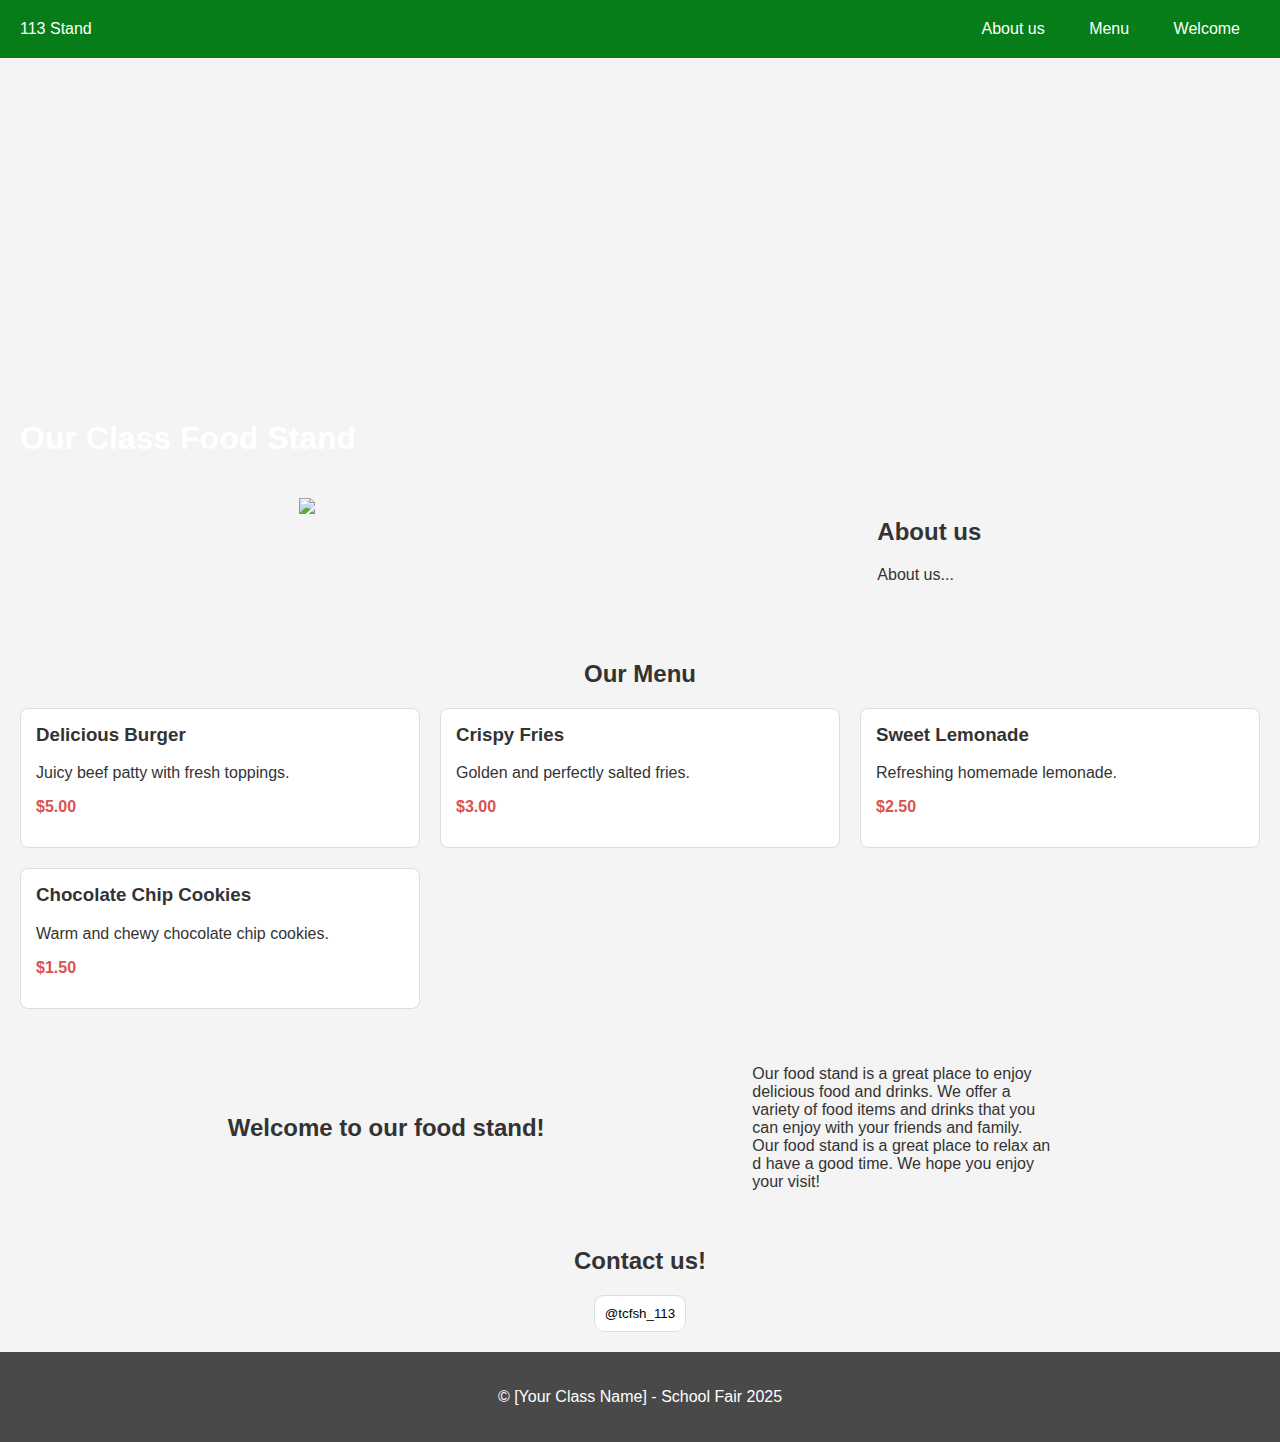
==== index.html @ 3b912c56 "feat: add Instagram contact button and style updates" ====
<!DOCTYPE html>
<html lang="en">
<head>
    <meta charset="UTF-8">
    <meta name="viewport" content="width=device-width, initial-scale=1.0">
    <title>Our Class Food Stand</title>
    <link rel="stylesheet" href="styles/style.css">
    <script src="https://kit.fontawesome.com/ae59b9ae1e.js" 
    crossorigin="anonymous"></script>
</head>
<body>
    <header>
        <div class="title">113 Stand</div>
        <div class="title actions">
            <a href="#about">About us</a>
            <a href="#food-menu">Menu</a>
            <a href="#welcome">Welcome</a>
        </div>
    </header>

    <section class="intro" id="intro">
        <h1 class="header-title">Our Class Food Stand</h1>
    </section>

    <section class="about" id="about">
        <img src="images/about.png">
        <div class="about-body">
            <h2 class="about-body-title">About us</h2>
            <p class="about-body-content">About us...</p>
        </div>
    </section>

    <section id="food-menu">
        <h2>Our Menu</h2>
        <div id="food-items-container">
            </div>
    </section>

    <section class="welcome" id="welcome">
        <h2>Welcome to our food stand!</h2>
        <p>Our food stand is a great place to enjoy delicious food and drinks. 
            We offer a variety of food items and drinks that you can enjoy with 
            your friends and family. Our food stand is a great place to relax an
            d have a good time. We hope you enjoy your visit!</p>
    </section>

    <section class="contact" id="contact">
        <h2>Contact us!</h2>
        <div class="contact-list">
            <a href="https://www.instagram.com/tcfsh_113/">
                <button class="contact-button contact-instagram">
                <i class="fa-brands fa-instagram fa-xl"></i>
                <span>@tcfsh_113</span>
                </button>
            </a>
        </div>
    </section>

    <footer>
        <p>&copy; [Your Class Name] - School Fair 2025</p>
    </footer>

    <script src="./scripts/script.js"></script>
</body>
</html>
---- styles/style.css ----
body {
    font-family: sans-serif;
    margin: 0;
    padding: 0;
    background-color: #f4f4f4;
    color: #333;
}

header {
    padding: 0px;
    padding-bottom: 0px;
    color: white;
    background-color: rgb(6, 125, 24);
    text-align: start;
    position: relative;
    height: fit-content;
    display: flex;
    flex-direction: row;
    justify-content: space-between;
    align-content: center;
    position: sticky;
    top: 0;
    z-index: 1000;
}

footer {
    padding: 20px;
    padding-right: 0px;
    padding-left: 0px;
    background-color: rgb(73, 73, 73);
    color: white;
    text-align: center;
    position: relative;
    bottom: 0;
    width: 100%;
}

header a {
    color: white;
    text-decoration: none;
    padding: 20px;
}

#food-menu {
    padding: 20px;
    text-align: center;
}

#food-items-container {
    display: grid;
    grid-template-columns: repeat(auto-fit, minmax(300px, 1fr));
    /* Responsive grid */
    gap: 20px;
    margin-top: 20px;
}

.title {
    padding: 20px;
}

.intro {
    padding: 20px;
    padding-bottom: 0px;
    color: white;
    text-align: start;
    position: relative;
    height: 100vh;
    max-height: 400px;
    display: flex;
    align-items: flex-end;
    background-image: url("../images/header_background.png");
}

.about {
    display: flex;
    flex-direction: row;
    justify-content: space-evenly;
    margin: 20px;
}

.about img {
    width: 300px;
    height: auto;
}

.food-item {
    background-color: white;
    border: 1px solid #ddd;
    padding: 15px;
    border-radius: 8px;
    text-align: left;
}

.food-item h3 {
    margin-top: 0;
}

.food-item img {
    max-width: 100%;
    height: auto;
    border-radius: 4px;
    margin-bottom: 10px;
}

.food-item .price {
    font-weight: bold;
    color: #d9534f;
}

.welcome {
    margin: 20px;
    display: flex;
    flex-direction: row;
    justify-content: space-evenly;
    align-items: center;
}

.welcome p {
    max-width: 300px;
}

.contact {
    display: flex;
    flex-direction: column;
    justify-content: space-evenly;
    align-items: center;
    margin: 20px;
}

.contact-list {
    display: flex;
    flex-direction: row;
    justify-content: space-between;
    align-items: center;
}

.contact-list button {
    border: solid 1px #ddd;
    background-color: white;
    padding: 10px;
    border-radius: 10px;
    cursor: pointer;
    transition-duration: 0.4s;
}

.contact-instagram:hover {
    color: #fd296d;
    border: solid 1px #fd296d;
}
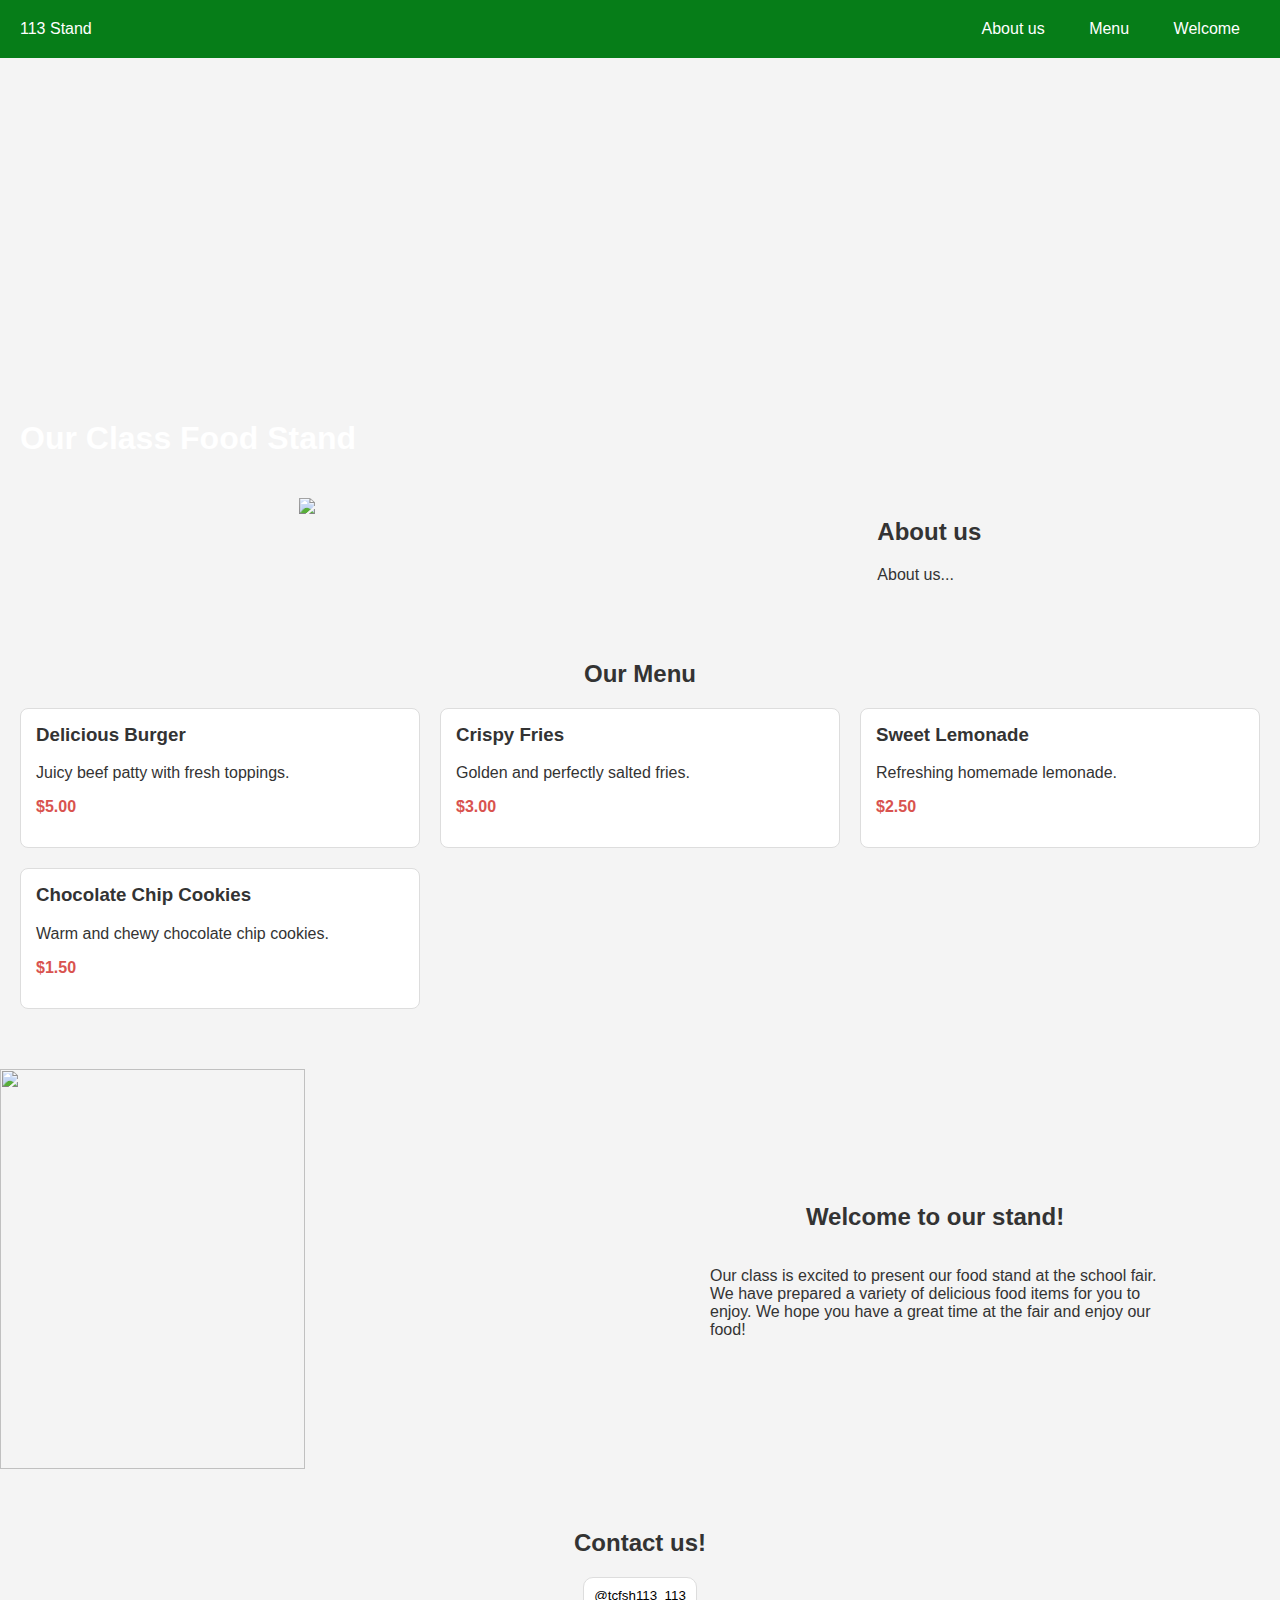
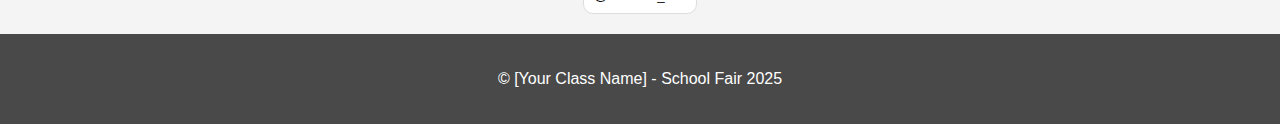
==== commit 94988370: "feat: update welcome section with new image and content" ====
--- a/index.html
+++ b/index.html
@@ -37,20 +37,22 @@
     </section>
 
     <section class="welcome" id="welcome">
-        <h2>Welcome to our food stand!</h2>
-        <p>Our food stand is a great place to enjoy delicious food and drinks. 
-            We offer a variety of food items and drinks that you can enjoy with 
-            your friends and family. Our food stand is a great place to relax an
-            d have a good time. We hope you enjoy your visit!</p>
+        <img src="images/welcome.png">
+        <div class="welcome-body">
+            <h2>Welcome to our stand!</h2>
+            <p>Our class is excited to present our food stand at the school fair. 
+                We have prepared a variety of delicious food items for you to enjoy. 
+                We hope you have a great time at the fair and enjoy our food!</p>
+        </div>
     </section>
 
     <section class="contact" id="contact">
         <h2>Contact us!</h2>
         <div class="contact-list">
-            <a href="https://www.instagram.com/tcfsh_113/">
+            <a href="https://www.instagram.com/tcfsh113_13/">
                 <button class="contact-button contact-instagram">
                 <i class="fa-brands fa-instagram fa-xl"></i>
-                <span>@tcfsh_113</span>
+                <span>@tcfsh113_113</span>
                 </button>
             </a>
         </div>
--- a/styles/style.css
+++ b/styles/style.css
@@ -109,14 +109,31 @@
 
 .welcome {
     margin: 20px;
+    margin-left: 0;
     display: flex;
     flex-direction: row;
-    justify-content: space-evenly;
+    justify-content: start;
     align-items: center;
 }
 
 .welcome p {
-    max-width: 300px;
+    max-width: 50vh;
+}
+
+.welcome img {
+    width: 50%;
+    height: 400px;
+    object-fit: cover;
+}
+
+.welcome-body {
+    width: 50%;
+    height: 400px;
+    display: flex;
+    flex-direction: column;
+    justify-content: center;
+    align-items: center;
+    margin: 20px;
 }
 
 .contact {
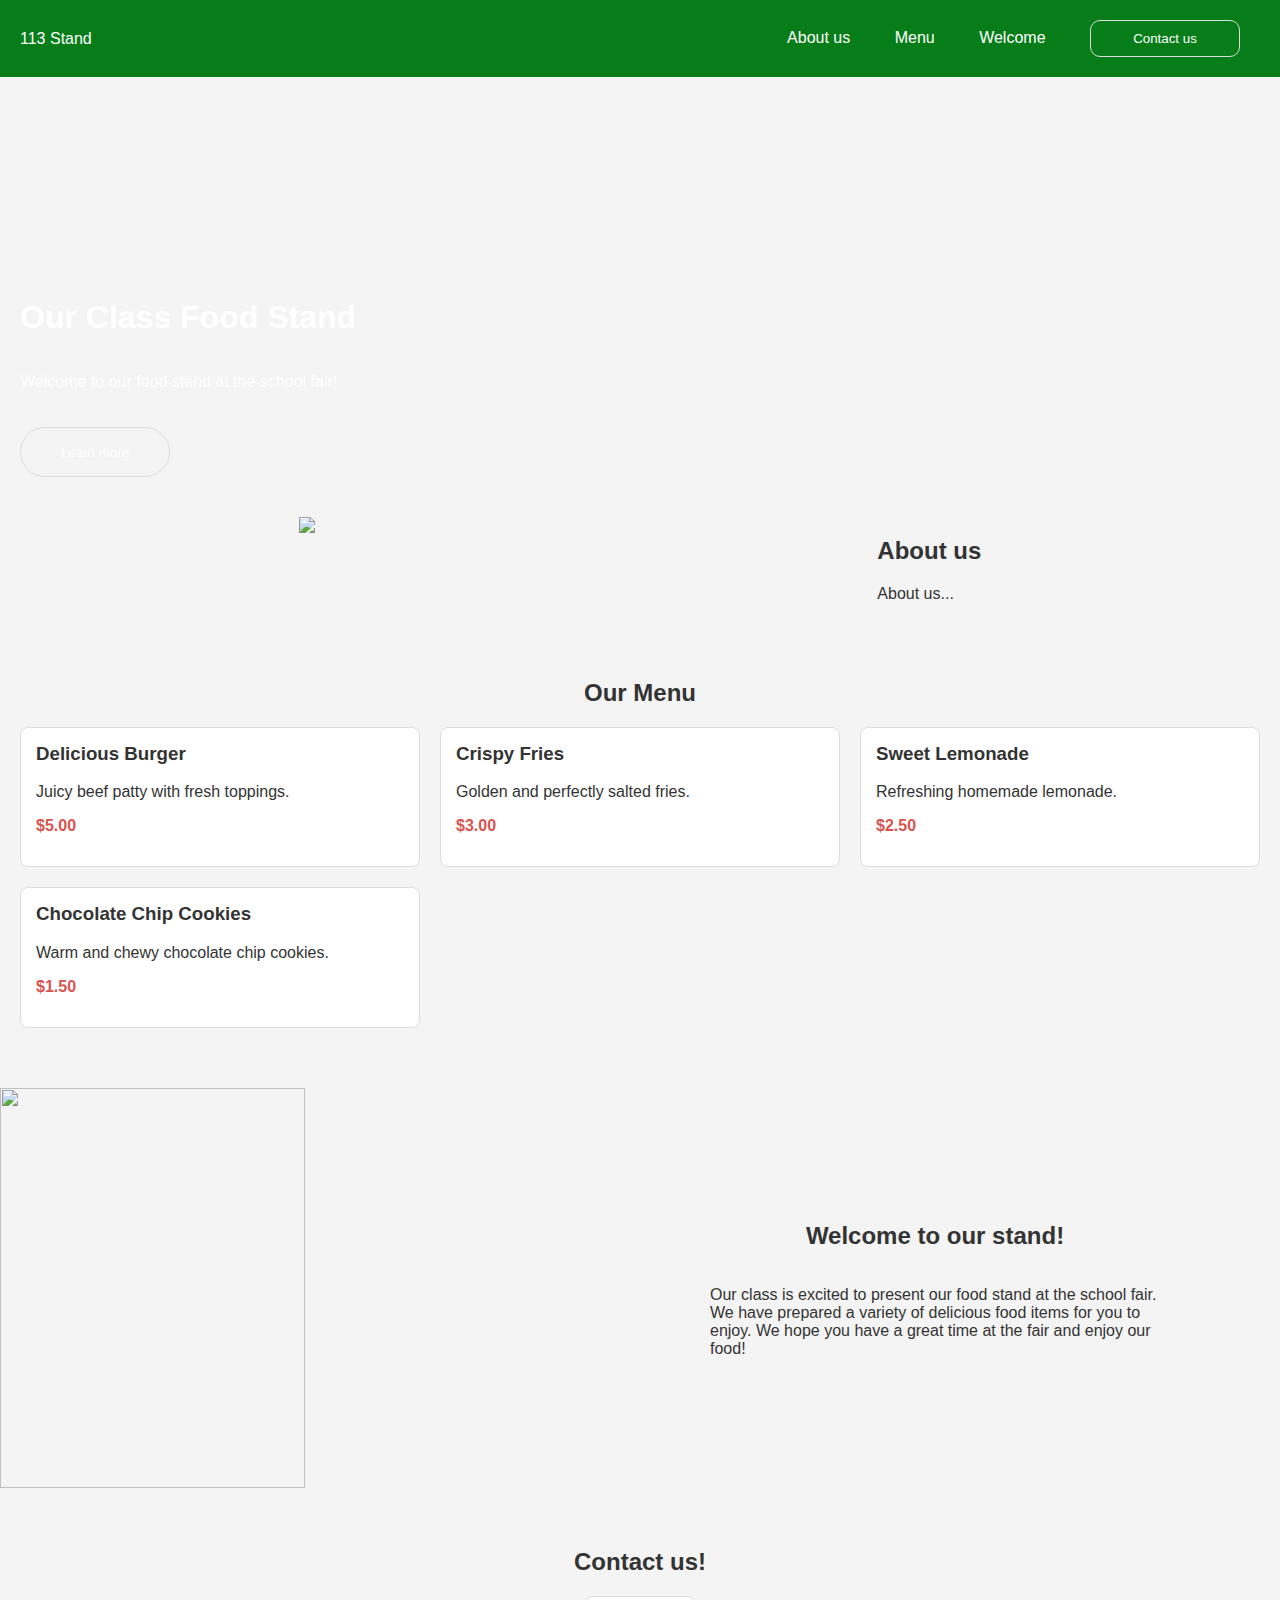
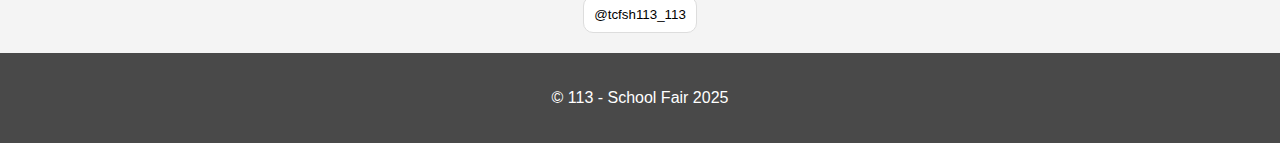
==== commit 2049a657: "feat: enhance header with contact button and update intro section" ====
--- a/index.html
+++ b/index.html
@@ -15,11 +15,24 @@
             <a href="#about">About us</a>
             <a href="#food-menu">Menu</a>
             <a href="#welcome">Welcome</a>
+            <a href="#contact">
+                <button class="header-contact-button">
+                    <i class="fa-solid fa-envelope fa-lg"></i>
+                    <span>Contact us</span>
+                </button>
+            </a>
         </div>
     </header>
 
     <section class="intro" id="intro">
         <h1 class="header-title">Our Class Food Stand</h1>
+        <p class="header-subtitle">Welcome to our food stand at the school fair!</p>
+        <a href="#about">
+            <button class="header-button">
+                <span>Learn more</span>
+                <i class="fa-solid fa-arrow-right"></i>
+            </button>
+        </a>
     </section>
 
     <section class="about" id="about">
@@ -59,7 +72,7 @@
     </section>
 
     <footer>
-        <p>&copy; [Your Class Name] - School Fair 2025</p>
+        <p>&copy; 113 - School Fair 2025</p>
     </footer>
 
     <script src="./scripts/script.js"></script>
--- a/styles/style.css
+++ b/styles/style.css
@@ -18,6 +18,7 @@
     flex-direction: row;
     justify-content: space-between;
     align-content: center;
+    align-items: center;
     position: sticky;
     top: 0;
     z-index: 1000;
@@ -39,6 +40,17 @@
     color: white;
     text-decoration: none;
     padding: 20px;
+}
+
+.header-contact-button {
+    border: solid 1px #ddd;
+    background-color: transparent;
+    padding: 10px;
+    border-radius: 10px;
+    cursor: pointer;
+    transition-duration: 0.4s;
+    color: white;
+    width: 150px;;
 }
 
 #food-menu {
@@ -67,8 +79,27 @@
     height: 100vh;
     max-height: 400px;
     display: flex;
-    align-items: flex-end;
+    align-items: start;
+    justify-content: end;
     background-image: url("../images/header_background.png");
+    flex-direction: column;
+}
+
+.intro a {
+    padding: 20px;
+    padding-left: 0px;
+}
+
+.header-button {
+    width: 150px;
+    height: 50px;
+    border: solid 1px #ddd;
+    background-color: transparent;
+    padding: 10px;
+    border-radius: 75px;
+    cursor: pointer;
+    transition-duration: 0.4s;
+    color: white;
 }
 
 .about {
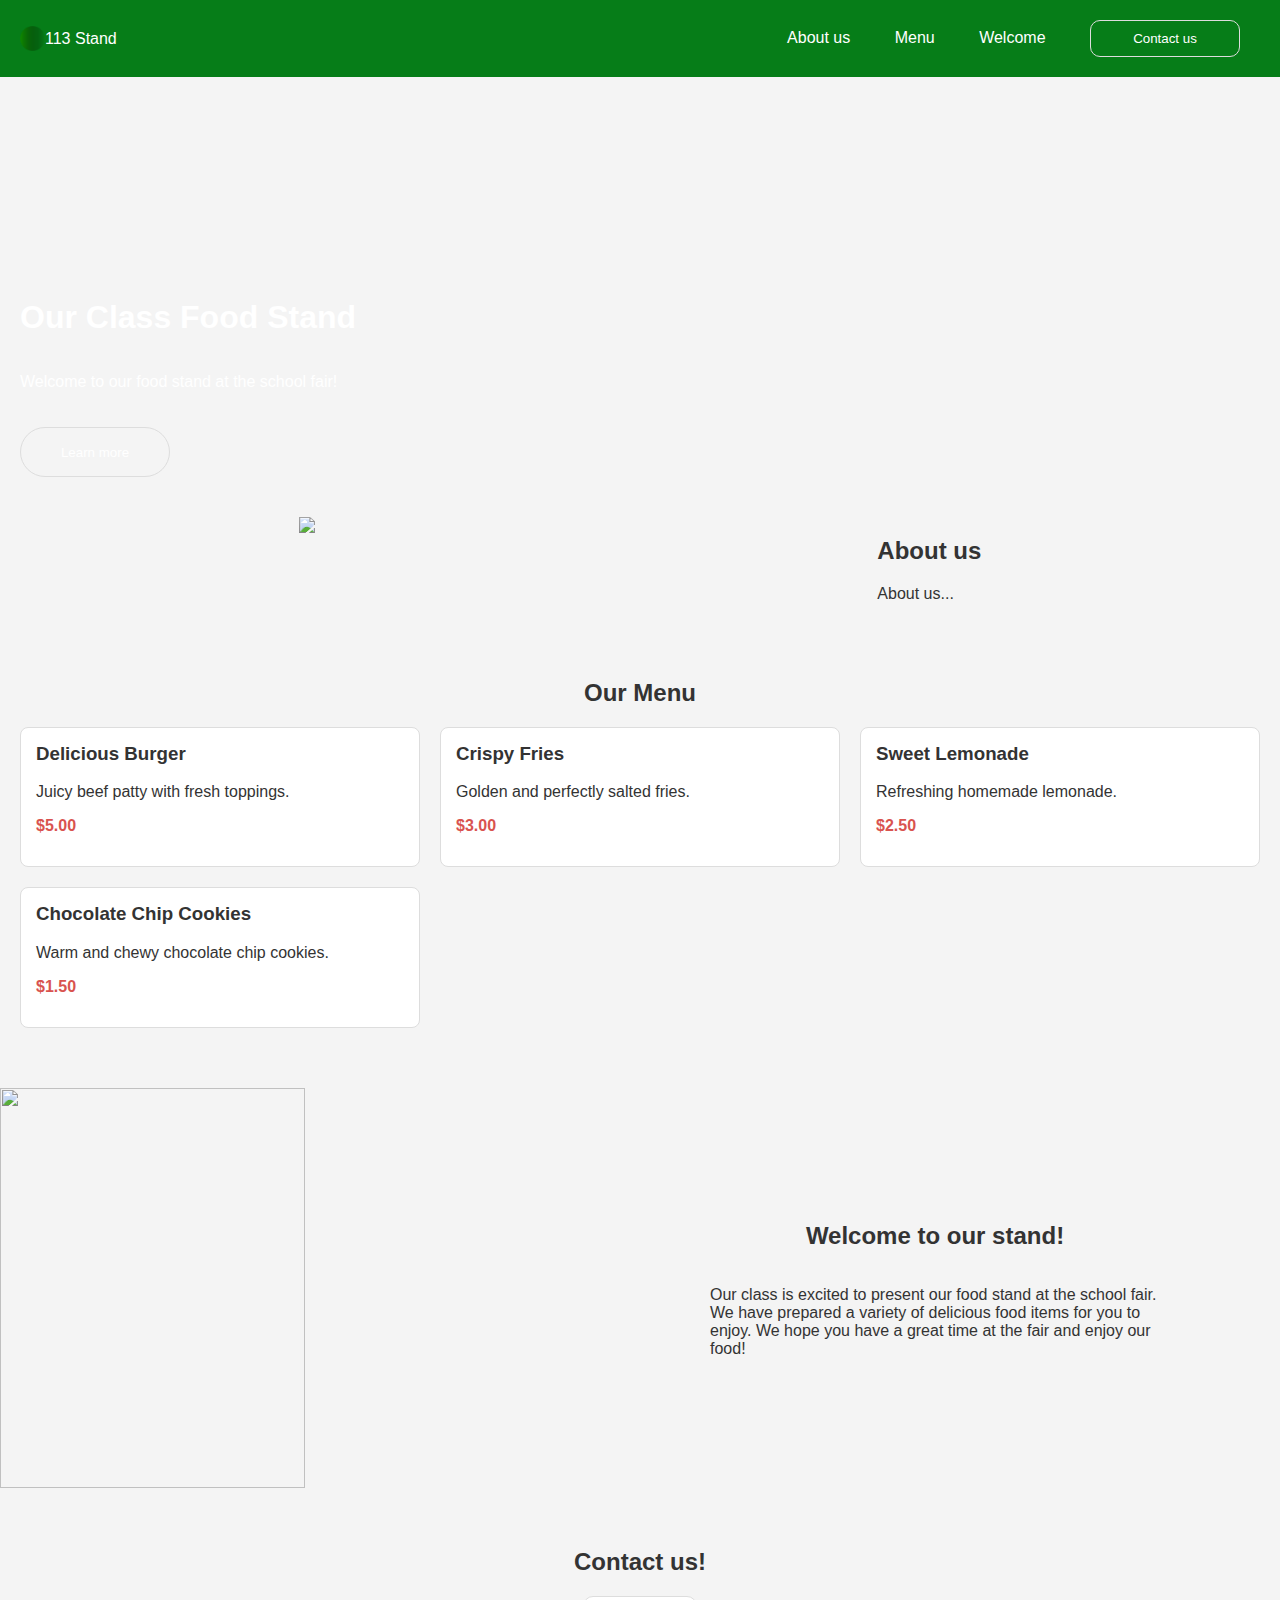
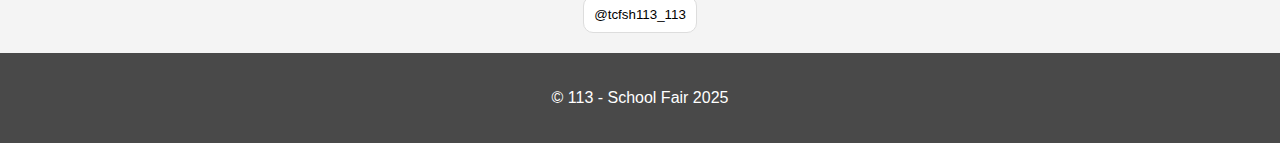
==== commit 948040ac: "feat: add favicon and logo to header, update title and styles" ====
--- a/index.html
+++ b/index.html
@@ -3,14 +3,19 @@
 <head>
     <meta charset="UTF-8">
     <meta name="viewport" content="width=device-width, initial-scale=1.0">
-    <title>Our Class Food Stand</title>
+    <title>113 Food Stand</title>
     <link rel="stylesheet" href="styles/style.css">
+    <link rel="shortcut icon" href="images/favicon.ico" type="image/x-icon" />
+    <link rel="icon" href="images/favicon.ico" type="image/ico" />
     <script src="https://kit.fontawesome.com/ae59b9ae1e.js" 
     crossorigin="anonymous"></script>
 </head>
 <body>
     <header>
-        <div class="title">113 Stand</div>
+        <div class="title logo">
+            <img src="images/logo.png" alt="113 Stand Logo">
+            113 Stand
+        </div>
         <div class="title actions">
             <a href="#about">About us</a>
             <a href="#food-menu">Menu</a>
--- a/styles/style.css
+++ b/styles/style.css
@@ -40,6 +40,11 @@
     color: white;
     text-decoration: none;
     padding: 20px;
+}
+
+header div img {
+    width: 25px;
+    height: auto;
 }
 
 .header-contact-button {
@@ -68,6 +73,13 @@
 
 .title {
     padding: 20px;
+}
+
+.logo {
+    width: 150px;
+    display: flex;
+    flex-direction: row;
+    align-items: center;
 }
 
 .intro {
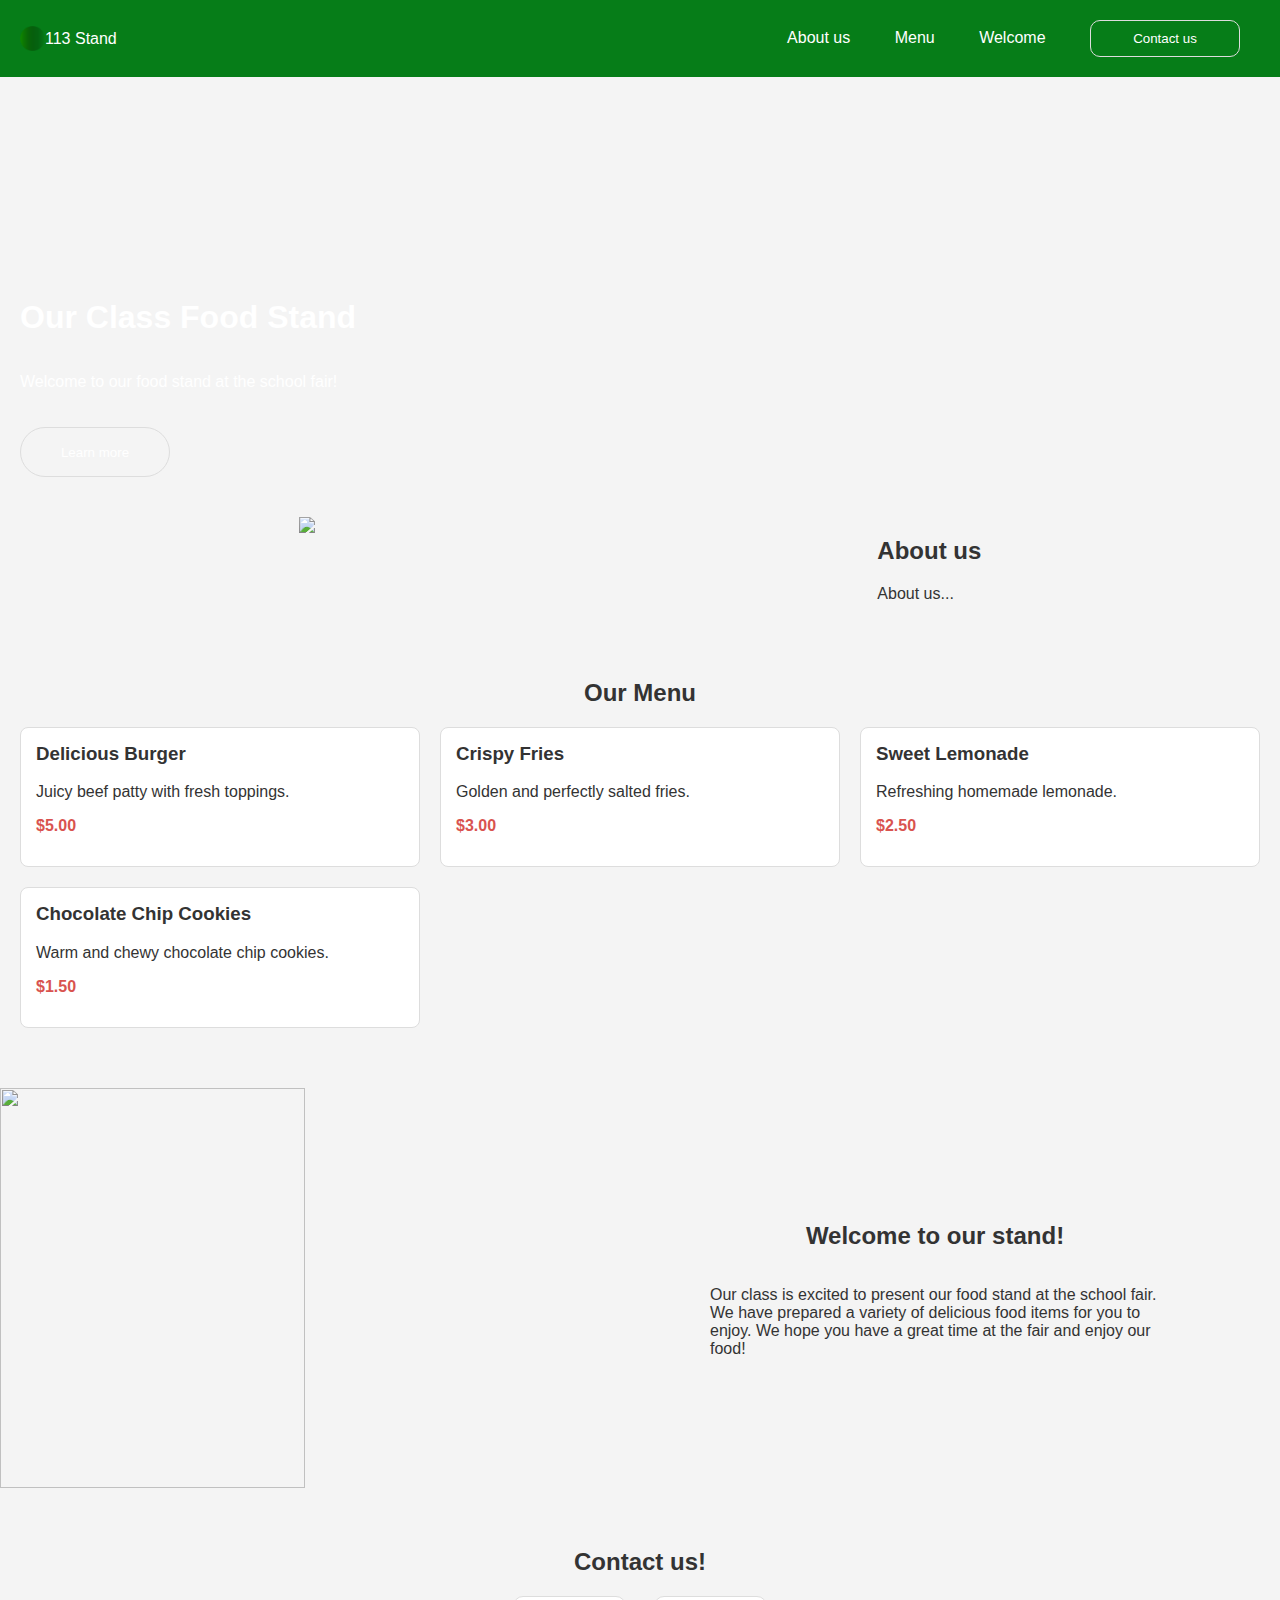
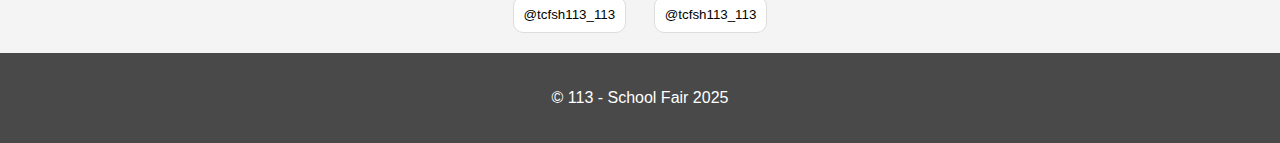
==== commit 1bad8c3c: "feat: add Threads contact button and update contact list styles" ====
--- a/index.html
+++ b/index.html
@@ -73,6 +73,12 @@
                 <span>@tcfsh113_113</span>
                 </button>
             </a>
+            <a href="https://www.threads.net/@tcfsh113_13">
+                <button class="contact-button contact-threads">
+                <i class="fa-brands fa-threads fa-xl"></i>
+                <span>@tcfsh113_113</span>
+                </button>
+            </a>
         </div>
     </section>
 
--- a/styles/style.css
+++ b/styles/style.css
@@ -190,8 +190,9 @@
 .contact-list {
     display: flex;
     flex-direction: row;
-    justify-content: space-between;
-    align-items: center;
+    justify-content: space-evenly;
+    align-items: center;
+    width: 25%;
 }
 
 .contact-list button {
@@ -206,4 +207,65 @@
 .contact-instagram:hover {
     color: #fd296d;
     border: solid 1px #fd296d;
+}
+
+.contact-threads:hover {
+    color: #1b1b1b;
+    border: solid 1px #1b1b1b;
+}
+
+@media (max-width: 768px) {
+    header {
+        display: flex;
+        flex-direction: column;
+        vertical-align: middle;
+    }
+
+    .actions {
+        display: flex;
+        flex-direction: row;
+        justify-content: space-between;
+        align-items: center;
+        width: 100%;
+        padding: 0px;
+    }
+
+    .actions a {
+        text-align: center;
+    }
+
+    .header-contact-button {
+        width: 100%;
+    }
+
+
+    .about {
+        flex-direction: column;
+    }
+
+    .about img {
+        width: 100%;
+    }
+
+    .welcome {
+        flex-direction: column;
+        margin-right: 0px;
+    }
+
+    .welcome img {
+        width: 100%;
+        height: 300px;
+        object-fit: cover;
+    }
+
+    .welcome-body {
+        width: 90%;
+        height: fit-content;
+        justify-content: start;
+    }
+
+    .contact-list {
+        flex-direction: column;
+    }
+    
 }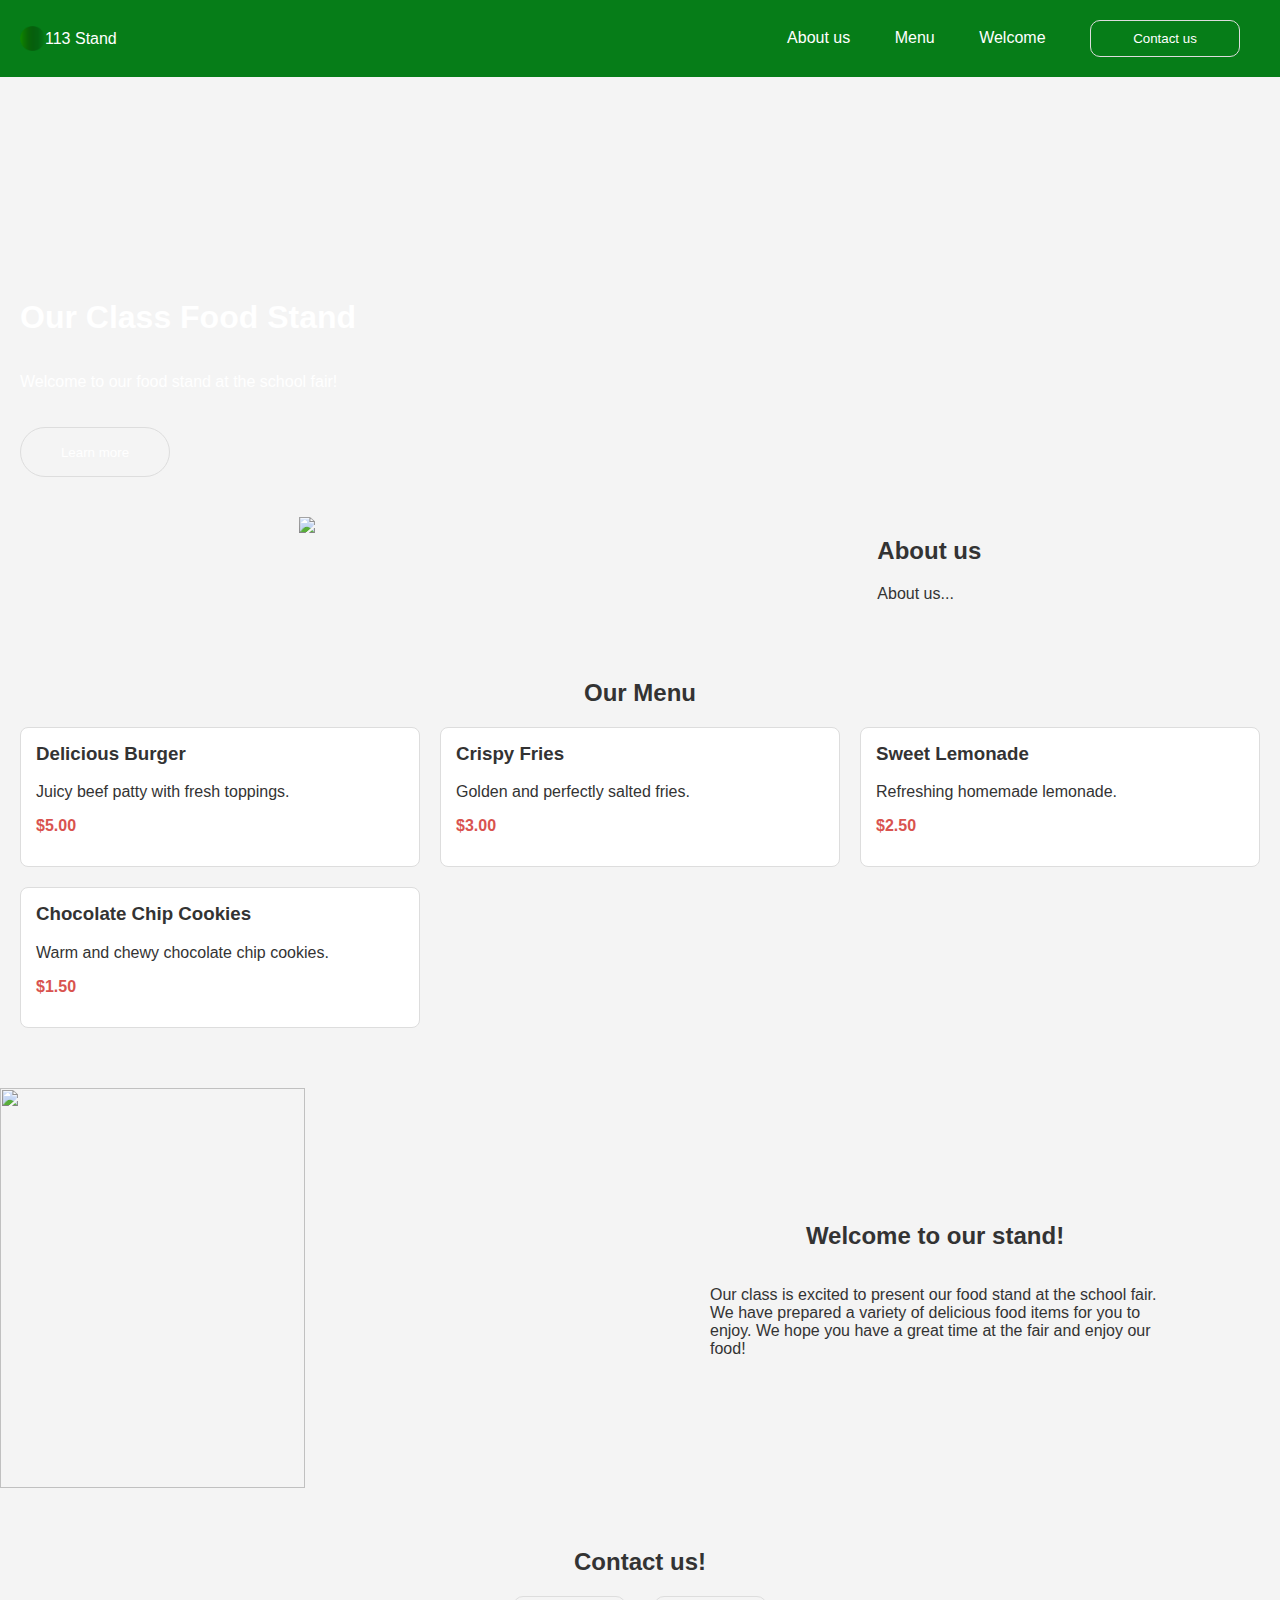
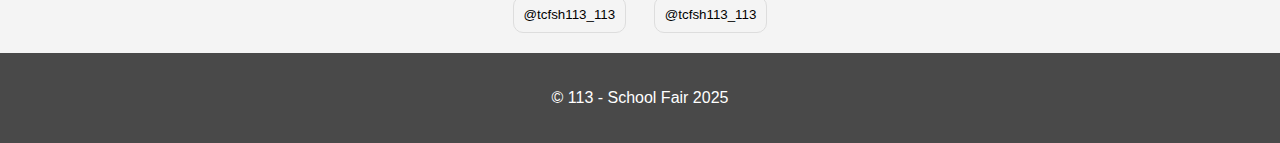
==== commit 2b16691c: "feat: add meta tags for description and keywords to improve SEO" ====
--- a/index.html
+++ b/index.html
@@ -3,6 +3,8 @@
 <head>
     <meta charset="UTF-8">
     <meta name="viewport" content="width=device-width, initial-scale=1.0">
+    <meta name="description" content="113 Food Stand - School Fair 2025">
+    <meta name="keywords" content="113, food stand, school fair, class project, food menu">
     <title>113 Food Stand</title>
     <link rel="stylesheet" href="styles/style.css">
     <link rel="shortcut icon" href="images/favicon.ico" type="image/x-icon" />
--- a/styles/style.css
+++ b/styles/style.css
@@ -55,7 +55,12 @@
     cursor: pointer;
     transition-duration: 0.4s;
     color: white;
-    width: 150px;;
+    width: 150px;
+}
+
+.header-contact-button:hover {
+    color: rgb(6, 125, 24);
+    background-color: white;
 }
 
 #food-menu {
@@ -114,6 +119,12 @@
     color: white;
 }
 
+.header-button:hover {
+    color: white;
+    background-color: rgb(6, 125, 24);
+    border-color: rgb(6, 125, 24);
+}
+
 .about {
     display: flex;
     flex-direction: row;
@@ -132,6 +143,14 @@
     padding: 15px;
     border-radius: 8px;
     text-align: left;
+    transition-duration: 0.4s;
+}
+
+.food-item:hover {
+    box-shadow: 0 4px 8px rgba(0, 0, 0, 0.2);
+    transition: transform 0.2s;
+    transform: scale(1.02);
+    border-color: rgb(6, 125, 24);
 }
 
 .food-item h3 {
@@ -197,7 +216,7 @@
 
 .contact-list button {
     border: solid 1px #ddd;
-    background-color: white;
+    background-color: transparent;
     padding: 10px;
     border-radius: 10px;
     cursor: pointer;
@@ -209,9 +228,21 @@
     border: solid 1px #fd296d;
 }
 
+.contact-instagram:focus {
+    color: white;
+    border: solid 1px #fd296d;
+    background-color: #fd296d;
+}
+
 .contact-threads:hover {
     color: #1b1b1b;
     border: solid 1px #1b1b1b;
+}
+
+.contact-threads:focus {
+    color: white;
+    border: solid 1px #1b1b1b;
+    background-color: #1b1b1b;
 }
 
 @media (max-width: 768px) {
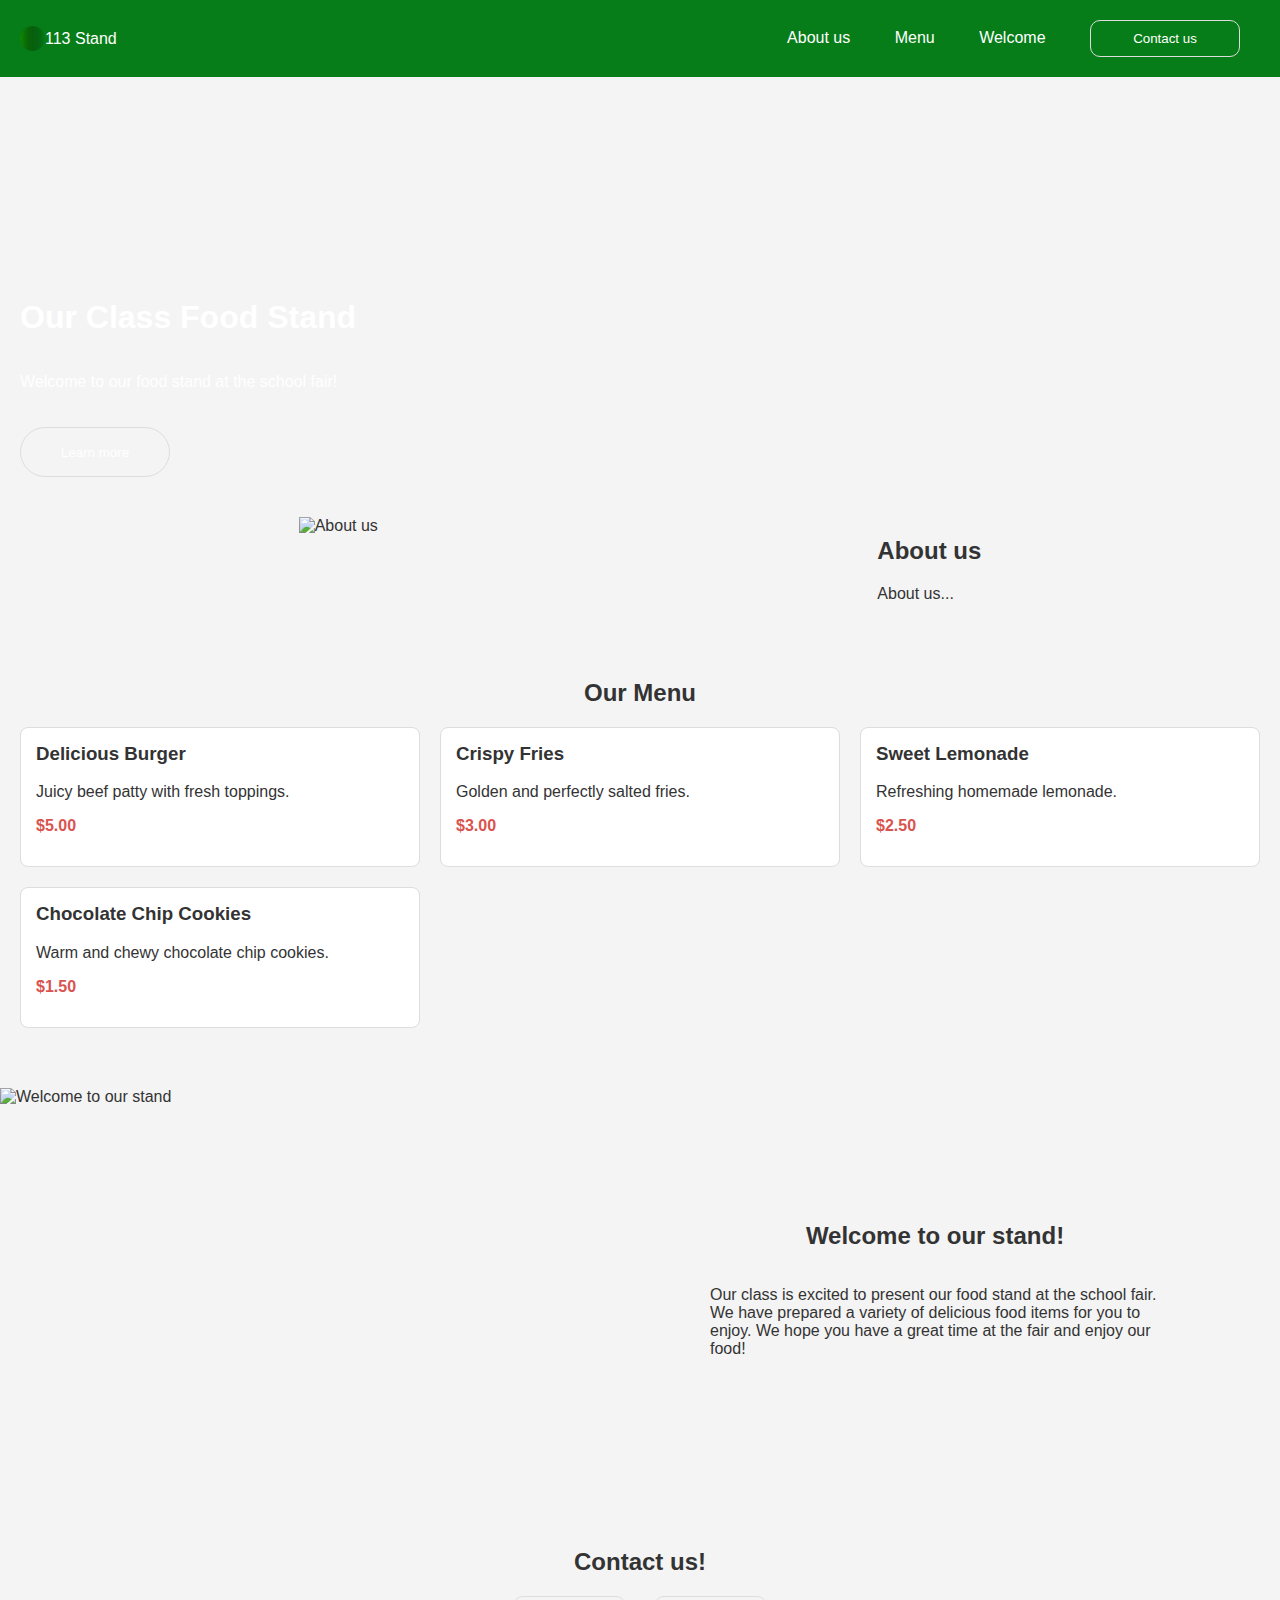
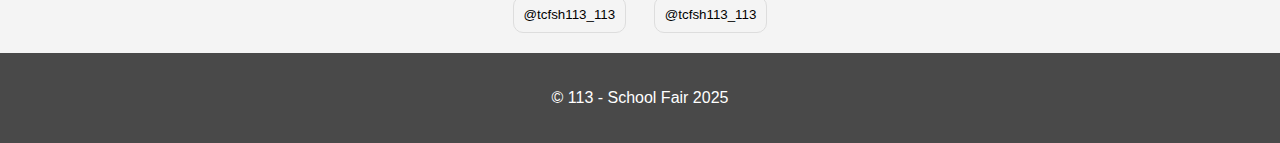
==== commit e2a526fb: "feat: alt text" ====
--- a/index.html
+++ b/index.html
@@ -43,7 +43,7 @@
     </section>
 
     <section class="about" id="about">
-        <img src="images/about.png">
+        <img src="images/about.png" alt="About us">
         <div class="about-body">
             <h2 class="about-body-title">About us</h2>
             <p class="about-body-content">About us...</p>
@@ -57,7 +57,7 @@
     </section>
 
     <section class="welcome" id="welcome">
-        <img src="images/welcome.png">
+        <img src="images/welcome.png" alt="Welcome to our stand">
         <div class="welcome-body">
             <h2>Welcome to our stand!</h2>
             <p>Our class is excited to present our food stand at the school fair. 
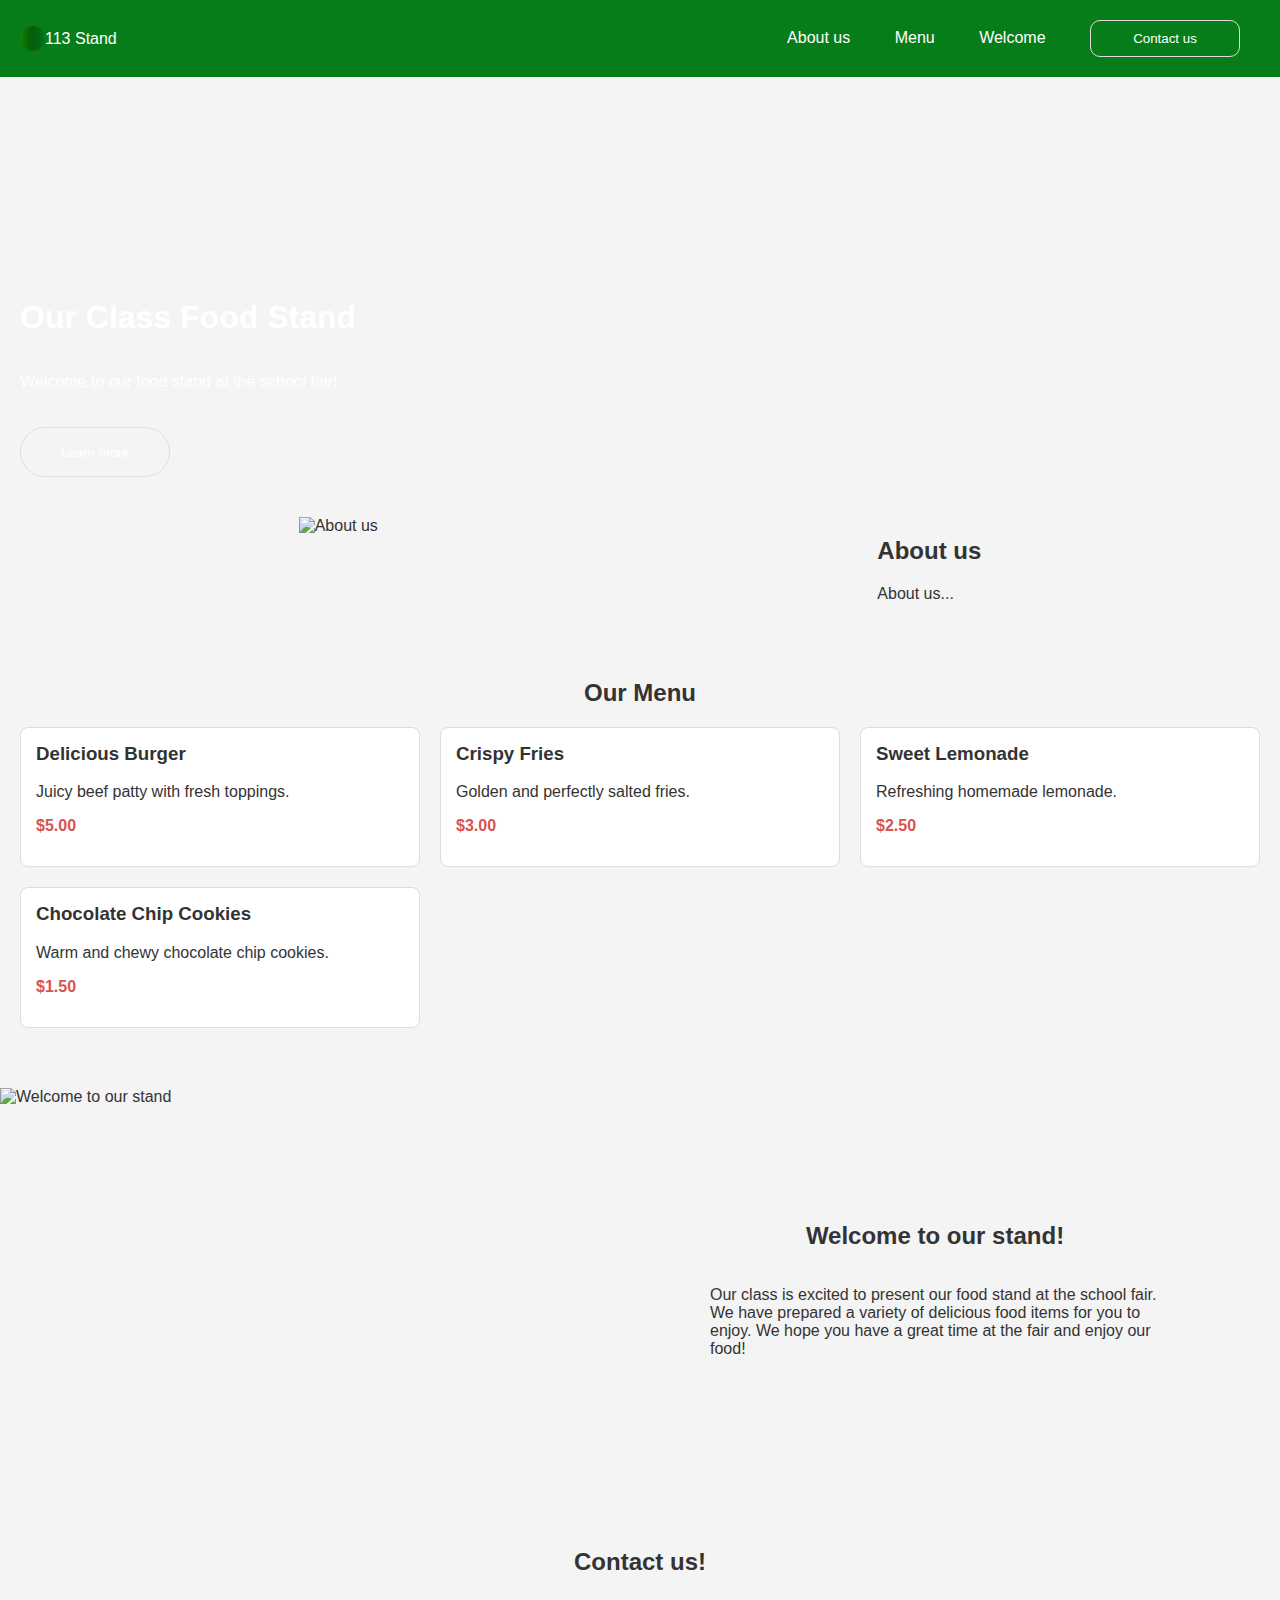
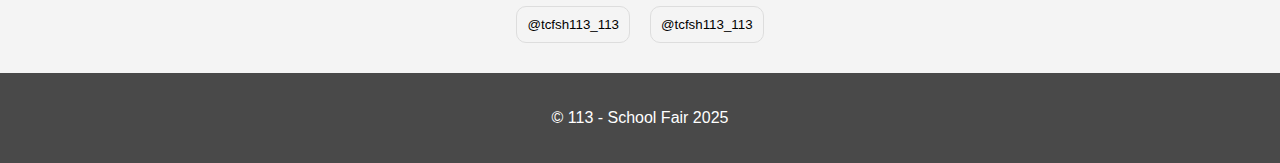
==== commit 1e48f584: "feat: improve layout" ====
--- a/index.html
+++ b/index.html
@@ -22,7 +22,7 @@
             <a href="#about">About us</a>
             <a href="#food-menu">Menu</a>
             <a href="#welcome">Welcome</a>
-            <a href="#contact">
+            <a href="#contact" class="header-contact">
                 <button class="header-contact-button">
                     <i class="fa-solid fa-envelope fa-lg"></i>
                     <span>Contact us</span>
--- a/styles/style.css
+++ b/styles/style.css
@@ -39,7 +39,8 @@
 header a {
     color: white;
     text-decoration: none;
-    padding: 20px;
+    margin: 20px;
+    outline: none;
 }
 
 header div img {
@@ -103,8 +104,10 @@
 }
 
 .intro a {
-    padding: 20px;
+    margin: 20px;
+    margin-left: 0px;
     padding-left: 0px;
+    outline: none;
 }
 
 .header-button {
@@ -112,7 +115,6 @@
     height: 50px;
     border: solid 1px #ddd;
     background-color: transparent;
-    padding: 10px;
     border-radius: 75px;
     cursor: pointer;
     transition-duration: 0.4s;
@@ -211,7 +213,6 @@
     flex-direction: row;
     justify-content: space-evenly;
     align-items: center;
-    width: 25%;
 }
 
 .contact-list button {
@@ -223,6 +224,11 @@
     transition-duration: 0.4s;
 }
 
+.contact-list a {
+    margin: 10px;
+    outline: none;
+}
+
 .contact-instagram:hover {
     color: #fd296d;
     border: solid 1px #fd296d;
@@ -297,6 +303,12 @@
 
     .contact-list {
         flex-direction: column;
+        display: flex;
+        justify-content: space-between;
     }
     
+    .contact-list a {
+        padding: 5px;
+    }
+
 }